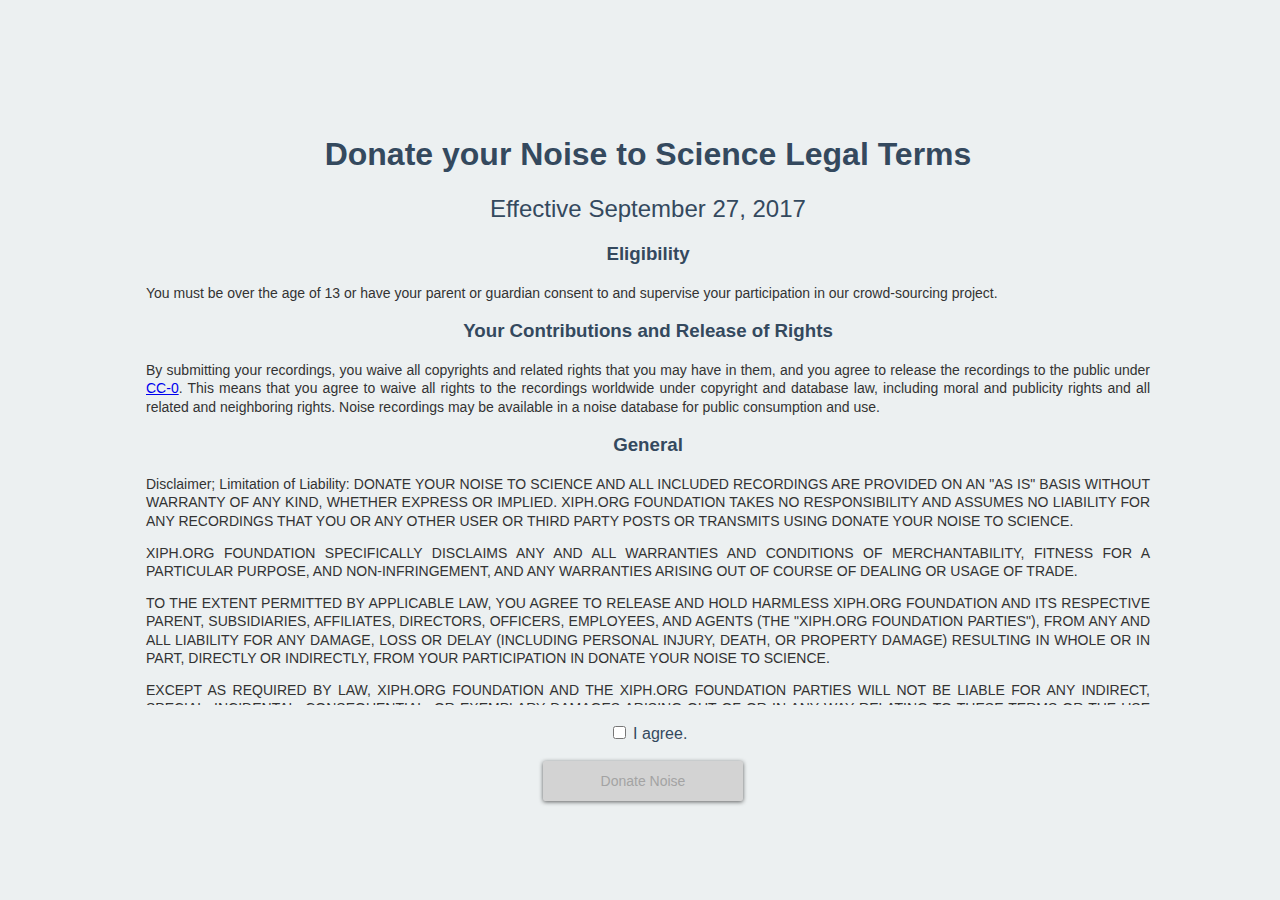
==== donate.html @ b4725578 "Upload indicator." ====
<!DOCTYPE html>
<html>

<head>
  <title>Capture sound</title>
  <meta charset="utf-8">
</head>

<body>
  <style>
    p {
      font-family: Verdana, Arial, Helvetica, sans-serif;
      color: #333333;
      font-size: 14px;
      line-height: 1.3em;
      text-align: justify;
    }

    .btn {
      position: relative;

      /* margin: 10px 10px; */
      margin-right: 10px;
      margin-bottom: 10px;
      padding: 0;

      overflow: hidden;

      border-width: 0;
      outline: none;
      border-radius: 2px;
      box-shadow: 0 1px 4px rgba(0, 0, 0, .6);

      background-color: #2ecc71;
      color: #ecf0f1;

      transition: background-color .3s;
      font-size: 14px;
      width: 200px;
    }

    .btn:hover,
    .btn:focus {
      background-color: #27ae60;
    }

    .btn>* {
      position: relative;
    }

    .btn span {
      display: block;
      padding: 12px 24px;
    }

    .btn:before {
      content: "";

      position: absolute;
      top: 50%;
      left: 50%;

      display: block;
      width: 0;
      padding-top: 0;

      border-radius: 100%;

      background-color: rgba(236, 240, 241, .3);

      -webkit-transform: translate(-50%, -50%);
      -moz-transform: translate(-50%, -50%);
      -ms-transform: translate(-50%, -50%);
      -o-transform: translate(-50%, -50%);
      transform: translate(-50%, -50%);
    }

    .btn:active:before {
      width: 120%;
      padding-top: 120%;

      transition: width .2s ease-out, padding-top .2s ease-out;
    }
    /* Styles, not important */

    *,
    *:before,
    *:after {
      box-sizing: border-box;
    }

    html {
      position: relative;
      height: 100%;
    }

    body {
      position: absolute;
      top: 50%;
      left: 50%;

      -webkit-transform: translate(-50%, -50%);
      -moz-transform: translate(-50%, -50%);
      -ms-transform: translate(-50%, -50%);
      -o-transform: translate(-50%, -50%);
      transform: translate(-50%, -50%);

      background-color: #ecf0f1;
      color: #34495e;
      font-family: Trebuchet, Arial, sans-serif;
      text-align: center;
      width: 80%;
    }

    h2 {
      font-weight: normal;
    }

    .btn.orange {
      background-color: #e67e22;
    }

    .btn.orange:hover,
    .btn.orange:focus {
      background-color: #d35400;
    }

    .btn.red {
      background-color: #e74c3c;
    }

    .btn.red:hover,
    .btn.red:focus {
      background-color: #c0392b;
    }

    .btn:disabled {
      background-color: lightgray;
      color: #A3A3A3;
    }

    .btn:hover:disabled {
      background-color: lightgray;
      color: #A3A3A3;
    }

    #donate_form {
      text-align: left;
    }

    #disclaimer {
      height: 600px;
      overflow-x: hidden;
      overflow-y: scroll;
      padding: 10px;
    }
  </style>
  <div id="disclaimer">
    <div class="terms-content">
      <h1>Donate your Noise to Science Legal Terms</h1>
      <h2>Effective September 27, 2017</h2>
      <h3>Eligibility</h3>
      <p>You must be over the age of 13 or have your parent or guardian consent to and supervise your participation in our crowd-sourcing
        project.
      </p>
      <h3>Your Contributions and Release of Rights</h3>
      <p>By submitting your recordings, you waive all copyrights and related rights that you may have in them, and you agree
        to release the recordings to the public under <a href="https://creativecommons.org/publicdomain/zero/1.0/">CC-0</a>.
        This means that you agree to waive all rights to the recordings worldwide under copyright and database law, including
        moral and publicity rights and all related and neighboring rights. Noise recordings may be available in a noise database for public consumption and use.</p>
      <h3>General</h3>
      <p>Disclaimer; Limitation of Liability: DONATE YOUR NOISE TO SCIENCE AND ALL INCLUDED RECORDINGS ARE PROVIDED ON AN "AS IS" BASIS WITHOUT
        WARRANTY OF ANY KIND, WHETHER EXPRESS OR IMPLIED. XIPH.ORG FOUNDATION TAKES NO RESPONSIBILITY AND ASSUMES NO LIABILITY FOR ANY
        RECORDINGS THAT YOU OR ANY OTHER USER OR THIRD PARTY POSTS OR TRANSMITS USING DONATE YOUR NOISE TO SCIENCE.</p>
      <p>XIPH.ORG FOUNDATION SPECIFICALLY DISCLAIMS ANY AND ALL WARRANTIES AND CONDITIONS OF MERCHANTABILITY, FITNESS FOR A PARTICULAR PURPOSE,
        AND NON-INFRINGEMENT, AND ANY WARRANTIES ARISING OUT OF COURSE OF DEALING OR USAGE OF TRADE.</p>
      <p>TO THE EXTENT PERMITTED BY APPLICABLE LAW, YOU AGREE TO RELEASE AND HOLD HARMLESS XIPH.ORG FOUNDATION AND ITS RESPECTIVE
        PARENT, SUBSIDIARIES, AFFILIATES, DIRECTORS, OFFICERS, EMPLOYEES, AND AGENTS (THE "XIPH.ORG FOUNDATION PARTIES"), FROM ANY AND
        ALL LIABILITY FOR ANY DAMAGE, LOSS OR DELAY (INCLUDING PERSONAL INJURY, DEATH, OR PROPERTY DAMAGE) RESULTING IN WHOLE
        OR IN PART, DIRECTLY OR INDIRECTLY, FROM YOUR PARTICIPATION IN DONATE YOUR NOISE TO SCIENCE.</p>
      <p>EXCEPT AS REQUIRED BY LAW, XIPH.ORG FOUNDATION AND THE XIPH.ORG FOUNDATION PARTIES WILL NOT BE LIABLE FOR ANY INDIRECT, SPECIAL, INCIDENTAL,
        CONSEQUENTIAL, OR EXEMPLARY DAMAGES ARISING OUT OF OR IN ANY WAY RELATING TO THESE TERMS OR THE USE OF OR INABILITY
        TO USE THE SERVICES, INCLUDING WITHOUT LIMITATION DIRECT AND INDIRECT DAMAGES FOR LOSS OF GOODWILL, WORK STOPPAGE,
        LOST PROFITS, LOSS OF DATA, AND COMPUTER FAILURE OR MALFUNCTION, EVEN IF ADVISED OF THE POSSIBILITY OF SUCH DAMAGES
        AND REGARDLESS OF THE THEORY (CONTRACT, TORT, OR OTHERWISE) UPON WHICH SUCH CLAIM IS BASED. THE COLLECTIVE LIABILITY
        OF XIPH.ORG FOUNDATION AND THE XIPH.ORG FOUNDATION PARTIES UNDER THIS AGREEMENT WILL NOT EXCEED $500 (FIVE HUNDRED DOLLARS). SOME JURISDICTIONS
        DO NOT ALLOW THE EXCLUSION OR LIMITATION OF INCIDENTAL, CONSEQUENTIAL, OR SPECIAL DAMAGES, SO THIS EXCLUSION AND
        LIMITATION MAY NOT APPLY TO YOU.</p>
      <p>Updates: Xiph.Org Foundation may update these Terms from time to time to address a new feature of the Services or to clarify a
        provision. The updated Terms will be posted online. If the changes are substantive, we will announce the update through
        Xiph.Org Foundation's usual channels for such announcements such as blog posts and forums. Your continued use of the Services
        after the effective date of such changes constitutes your acceptance of such changes. To make your review more convenient,
        we will post an effective date at the top of this page.</p>
      <p>Termination: We may suspend or terminate your access to the Services at any time for any reason, we will make reasonable
        efforts to notify you by the email address associated with your account or the next time you attempt to access the
        Services. Regardless of any termination, all recordings that you submit to Xiph.Org Foundation will continue to be publicly available.</p>
      <p>Governing Law: These Legal Terms constitute the entire agreement between you and Xiph.Org Foundation concerning Donate your Noise to Science and
        are governed by the laws of the state of California, U.S.A.</p>
    </div>
  </div>
  <br>
  <div id="ask_donate">
    <input id="agree" type="checkbox"> 
    <label for="agree">I agree.</label>
    <br><br>
    <button class="btn" id="donate" disabled><span>Donate Noise</span></button>
  </div>
  <div id="donate_form" hidden>
    <h2>Thank you for donating your noise to science.</h2>
    <p>
      Submit noise from any environment where you might communicate using voice. That can be your office, your car, on the
      street, or anywhere you might use your phone or computer.
    </p>
    <p>
      Press "Record" and be silent while we record 1 minute of noise. You can stop the recording at any time by pressing the "Stop
      Record" button, or by waiting 1 minute until recording automatically stops.
    </p>
    <button class="btn red" id="record"><span>Record</span></button>
    <button class="btn green" id="stop_record"><span>Stop Record</span></button>
    <span id="rec_left_label">Time left: </span><span id="rec_left">0:00</span>
    <br>
    <p>
      Before you submit your noise, you may review it to make sure you didn't accidentaly record privacy sensitive audio.
    </p>
    <button class="btn" id="play"><span>Play Recording</span></button>
    <button class="btn" id="pause_play"><span>Stop Playback</span></button>
    <span id="play_pos_label">Time left: </span><span id="play_pos">0:00.0 / 0:00.0</span>
    <br>

    <button class="btn" id="submit"><span>Submit</span></button>
  </div>
  <script>
    var DonateNoiseController = (function () {
      var SAMPLES_PER_CHUNK = 4096;
      var CHUNK_MS = SAMPLES_PER_CHUNK / 44100 * 1000;
      var MAX_TIME = 60000;
      var audioCtx = null;
      var buffer = null;

      // Recording utils

      function getUserMedia(constraints) {
        if ('mediaDevices' in navigator)
          return navigator.mediaDevices.getUserMedia(constraints);

        let getUserMedia = navigator.getUserMedia ||
          navigator.webkitGetUserMedia || navigator.mozGetUserMedia;
        if (!getUserMedia)
          return Promise.reject(new Error("getUserMedia is not supported"));
        return new Promise(function (resolve, reject) {
          getUserMedia.call(navigator, constraints, resolve, reject);
        });
      }

      function stopStream(stream) {
        if ('getTracks' in stream) {
          stream.getTracks().forEach(function (t) { t.stop(); });
        } else {
          stream.stop();
        }
      }

      let isRecording = false;
      let recordingFrom = null;

      var scriptNode;
      function scriptNode_onaudioprocess(evt) {
        var inputBuffer = evt.inputBuffer;
        for (var channel = 0; channel < inputBuffer.numberOfChannels; channel++) {
          var inputData = inputBuffer.getChannelData(channel);
          buffer.push(new Float32Array(inputData));
        }

        var now = Date.now();
        onRecordingLeft({
          left: recordingEndsAt - now,
          duration: buffer.length * CHUNK_MS
        });
      }
      var sourceNode;

      function startRecording(stream) {
        isRecording = true;
        recordingFrom = stream;
        sourceNode = audioCtx.createMediaStreamSource(stream);
        sourceNode.connect(scriptNode);
        scriptNode.connect(audioCtx.destination);
        onRecordingStateChange({ state: 'recording' });
      }

      function stopRecording(stream) {
        stopStream(stream);
        scriptNode.disconnect(audioCtx.destination);
        sourceNode.disconnect(scriptNode);
        sourceNode = null;
        recordingFrom = null;
        isRecording = false;
        onRecordingStateChange({ state: 'stop' });
      }

      // Playback utils

      var scriptNode2;
      function scriptNode2_onaudioprocess(evt) {
        if (playingPosition >= buffer.length) {
          stopBufferPlayback(playingBufferAt);
          return;
        }
        var outputBuffer = evt.outputBuffer;
        for (var channel = 0; channel < outputBuffer.numberOfChannels; channel++) {
          var outputData = outputBuffer.getChannelData(channel);
          outputData.set(buffer[playingPosition]);
        }
        playingPosition++;
        reportPlaybackProgress();
      }

      var isPlayingBuffer = false;
      var playingPosition = 0;
      var playingBufferAt = null;
      var destinationNode = null;
      function startBufferPlayback(audio, start) {
        isPlayingBuffer = true;
        playingBufferAt = audio;
        playingPosition = start || 0;
        destinationNode = audioCtx.createMediaStreamDestination();
        scriptNode2.connect(destinationNode);
        audio.srcObject = destinationNode.stream;
        audio.play();
      }

      function stopBufferPlayback(audio) {
        scriptNode2.disconnect(destinationNode);
        audio.pause();
        destinationNode = null;
        playingBufferAt = null;
        isPlayingBuffer = false;
      }

      function reportPlaybackProgress() {
        onPlaybackPosition({
          position: playingPosition * CHUNK_MS,
          duration: buffer ? buffer.length * CHUNK_MS : 0
        });
      }

      // main

      function playAt(start) {
        var audio = new Audio();
        audio.addEventListener("play", function () {
          reportPlaybackProgress();
          onPlaybackStateChange({ state: 'playing' });
        });
        audio.addEventListener("pause", function () {
          reportPlaybackProgress();
          onPlaybackStateChange({ state: 'stop' });
        });
        document.body.appendChild(audio);
        startBufferPlayback(audio, start);
      }

      var recordingTimeout;
      var recordingEndsAt;
      function record(maxTime) {
        getUserMedia({ audio: true }).then(function (stream) {
          startRecording(stream);
          recordingEndsAt = Date.now() + maxTime;
          recordingTimeout = setTimeout(function () {
            stopRecording(stream);
          }, maxTime);
        }, function (err) {
          alert("Cannot record " + err.message);
        });
      }

      var onRecordingStateChange;
      var onRecordingLeft;
      var onPlaybackStateChange;
      var onPlaybackPosition;

      return {
        initialize: function (params) {
          var nop = function () { };
          onRecordingStateChange = params.onRecordingStateChange || nop;
          onRecordingLeft = params.onRecordingLeft || nop;
          onPlaybackStateChange = params.onPlaybackStateChange || nop;
          onPlaybackPosition = params.onPlaybackPosition || nop;

          audioCtx = new (window.AudioContext || window.webkitAudioContext)();
          scriptNode = audioCtx.createScriptProcessor(SAMPLES_PER_CHUNK, 1, 1);
          scriptNode.onaudioprocess = scriptNode_onaudioprocess;
          scriptNode2 = audioCtx.createScriptProcessor(SAMPLES_PER_CHUNK, 1, 1);
          scriptNode2.onaudioprocess = scriptNode2_onaudioprocess;
        },
        record: function () {
          buffer = [];
          record(MAX_TIME);
        },
        stopRecording: function () {
          if (recordingFrom) {
            clearTimeout(recordingTimeout);
            stopRecording(recordingFrom);
          }
        },
        play: function () {
          playAt(0);
        },
        stopPlayback: function () {
          if (playingBufferAt) {
            stopBufferPlayback(playingBufferAt);
          }
        },
        getBuffer: function () {
          var total = buffer.reduce(function (acc, chunk) {
            return acc + chunk.length;
          }, 0);
          var data = new Int16Array(total);
          buffer.reduce(function (acc, chunk) {
            for (let i = 0; i < chunk.length; i++)
              acc[i] = chunk[i] * 32767;
            return acc.subarray(chunk.length);
          }, data);
          return data;
        },
      }
    })();
  </script>

  <script>
    var state = {
      recording: false,
      recording_left: 0,
      has_recording: false,
      recording_duration: 0,
      playing: false,
      submitted: false,
      submitting: false,
      current_time: 0,
    };

    var agree_btn = document.getElementById("agree");
    var donate_btn = document.getElementById("donate");

    agree_btn.addEventListener("click", function () {
      donate_btn.disabled = !agree_btn.checked;
    });

    donate_btn.addEventListener("click", function () {
      try {
        DonateNoiseController.initialize({
          onRecordingStateChange: function (evt) {
            if (evt.state == 'recording') {
              state = Object.assign({}, state, {
                recording: true,
                has_recording: false,
                submitted: false
              });
            } else {
              state = Object.assign({}, state, {
                recording: false,
                has_recording: true,
                submitted: false
              });
            }
            render();
          },
          onRecordingLeft: function (evt) {
            state = Object.assign({}, state, {
              recording_left: evt.left,
              recording_duration: evt.duration,
            });
            render();
          },
          onPlaybackStateChange: function (evt) {
            state = Object.assign({}, state, {
              playing: evt.state == 'playing',
            });
            render();
          },
          onPlaybackPosition: function (evt) {
            state = Object.assign({}, state, {
              current_time: evt.position,
              recording_duration: evt.duration,
            });
            render();
          },
        });
      } catch (e) {
        alert('Cannot enable recording/playback');
        return;
      }

      
      document.getElementById('disclaimer').setAttribute('hidden', 'hidden');
      document.getElementById('ask_donate').setAttribute('hidden', 'hidden');
      document.getElementById('donate_form').removeAttribute('hidden');

      render();
    });

    var record_btn = document.getElementById('record');
    record_btn.addEventListener("click", function () {
      DonateNoiseController.record();
    });
    var stop_record_btn = document.getElementById('stop_record');
    stop_record_btn.addEventListener("click", function () {
      DonateNoiseController.stopRecording();
    });
    var rec_left_span = document.getElementById('rec_left');

    var play_btn = document.getElementById('play');
    play_btn.addEventListener("click", function () {
      DonateNoiseController.play();
    });
    var pause_play_btn = document.getElementById('pause_play');
    pause_play_btn.addEventListener("click", function () {
      DonateNoiseController.stopPlayback();
    });
    var play_pos_span = document.getElementById('play_pos');

    var submit_btn = document.getElementById("submit");
    submit_btn.addEventListener("click", function () {
      var data = DonateNoiseController.getBuffer();

      var fd = new FormData();
      fd.append("author", "Fake Name");
      fd.append("attachment1", new Blob([data]));
      var xhr = new XMLHttpRequest();
      xhr.open("POST", "//demo.xiph.org/upload");
      xhr.onreadystatechange = function (event) {
        if (xhr.readyState === XMLHttpRequest.DONE) {
          if (xhr.status === 200) {
            state = Object.assign({}, state, {
              submitted: true
            });
          } else {
            alert("An error occured while trying to upload your noise, please try again later.");
          }
          state = Object.assign({}, state, {
            submitting: false
          });
          render();
        } 
      }
      state = Object.assign({}, state, {
        submitting: true
      });
      xhr.send(fd);
      render();
    });

    function format_time(t) {
      var f = (t / 1000).toFixed(1);
      var sec = f % 60;
      var min = (f - sec) / 60;
      return min + ":" + (sec | 0);
    }
    function render() {
      record_btn.disabled = state.recording || state.submitting;
      stop_record_btn.disabled = !state.recording || state.submitting;
      rec_left_span.textContent = format_time(state.recording_left);
      play_btn.disabled = !state.has_recording || state.playing || state.submitting;
      pause_play_btn.disabled = !state.has_recording || !state.playing || state.submitting;
      play_pos_span.textContent = format_time(state.current_time) + "/" + format_time(state.recording_duration);
      submit.disabled = !state.has_recording || state.submitted || state.submitting;
      submit.innerHTML = "<span>" + (state.submitting ? "Uploading ..." : "Submit") + "</span>";
    }
  </script>
</body>

</html>
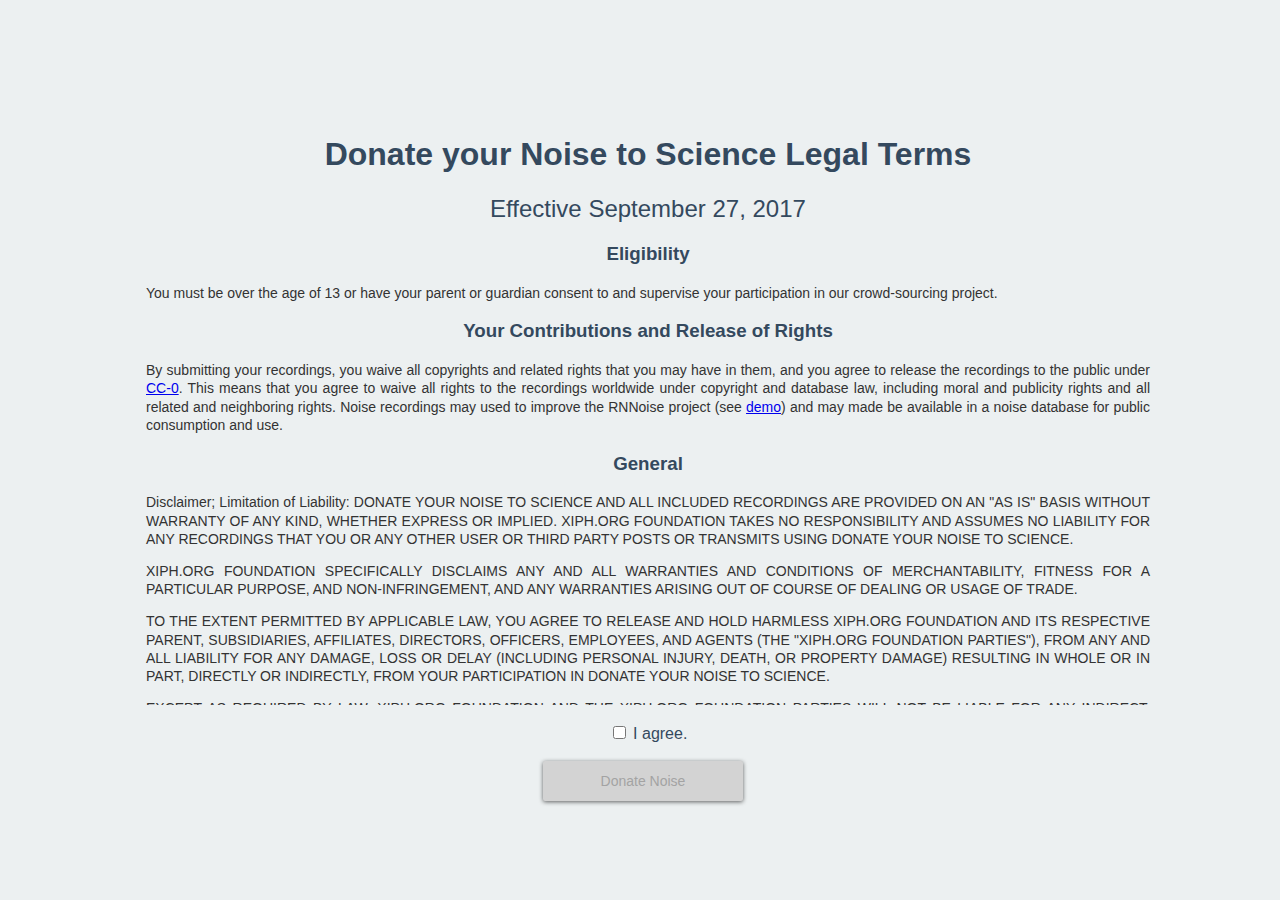
==== commit c3b128fd: "..." ====
--- a/donate.html
+++ b/donate.html
@@ -167,7 +167,8 @@
       <p>By submitting your recordings, you waive all copyrights and related rights that you may have in them, and you agree
         to release the recordings to the public under <a href="https://creativecommons.org/publicdomain/zero/1.0/">CC-0</a>.
         This means that you agree to waive all rights to the recordings worldwide under copyright and database law, including
-        moral and publicity rights and all related and neighboring rights. Noise recordings may be available in a noise database for public consumption and use.</p>
+        moral and publicity rights and all related and neighboring rights. Noise recordings may used to improve the 
+        RNNoise project (see <a href="https://people.xiph.org/~jm/demo/rnnoise/">demo</a>) and may made be available in a noise database for public consumption and use.</p>
       <h3>General</h3>
       <p>Disclaimer; Limitation of Liability: DONATE YOUR NOISE TO SCIENCE AND ALL INCLUDED RECORDINGS ARE PROVIDED ON AN "AS IS" BASIS WITHOUT
         WARRANTY OF ANY KIND, WHETHER EXPRESS OR IMPLIED. XIPH.ORG FOUNDATION TAKES NO RESPONSIBILITY AND ASSUMES NO LIABILITY FOR ANY
@@ -209,7 +210,7 @@
     <h2>Thank you for donating your noise to science.</h2>
     <p>
       Submit noise from any environment where you might communicate using voice. That can be your office, your car, on the
-      street, or anywhere you might use your phone or computer.
+      street, or anywhere you might use your phone or computer. This noise can be used to improve the training of the neural network in RNNoise (see <a <a href="https://people.xiph.org/~jm/demo/rnnoise/">demo</a>).
     </p>
     <p>
       Press "Record" and be silent while we record 1 minute of noise. You can stop the recording at any time by pressing the "Stop
@@ -226,8 +227,22 @@
     <button class="btn" id="pause_play"><span>Stop Playback</span></button>
     <span id="play_pos_label">Time left: </span><span id="play_pos">0:00.0 / 0:00.0</span>
     <br>
-
+    <p>
+      Where are you? (Optional)
+    </p>
+    <select id="kind">
+      <option value="none">Select Noise Type</option>
+      <option value="office">Office</option>
+      <option value="street">Street</option>
+      <option value="coffee">Restaurant</option>
+      <option value="car">Car</option>
+      <option value="train">Train</option>
+      <option value="other">Other</option>
+    </select>
+    <br>
+    <br>
     <button class="btn" id="submit"><span>Submit</span></button>
+    <span id="status"></span>
   </div>
   <script>
     var DonateNoiseController = (function () {
@@ -520,11 +535,14 @@
     var play_pos_span = document.getElementById('play_pos');
 
     var submit_btn = document.getElementById("submit");
+    var status_span = document.getElementById('status');
+    
     submit_btn.addEventListener("click", function () {
       var data = DonateNoiseController.getBuffer();
+      var kind = document.getElementById('kind');
 
       var fd = new FormData();
-      fd.append("author", "Fake Name");
+      fd.append("kind", kind.value);
       fd.append("attachment1", new Blob([data]));
       var xhr = new XMLHttpRequest();
       xhr.open("POST", "//demo.xiph.org/upload");
@@ -554,8 +572,10 @@
       var f = (t / 1000).toFixed(1);
       var sec = f % 60;
       var min = (f - sec) / 60;
-      return min + ":" + (sec | 0);
-    }
+      let secText = (sec < 10 ? "0" : "") + (sec | 0);
+      return min + ":" + secText;
+    }
+
     function render() {
       record_btn.disabled = state.recording || state.submitting;
       stop_record_btn.disabled = !state.recording || state.submitting;
@@ -565,6 +585,7 @@
       play_pos_span.textContent = format_time(state.current_time) + "/" + format_time(state.recording_duration);
       submit.disabled = !state.has_recording || state.submitted || state.submitting;
       submit.innerHTML = "<span>" + (state.submitting ? "Uploading ..." : "Submit") + "</span>";
+      status_span.textContent = state.submitted ? "It worked! Your donation is appreciated." : "";
     }
   </script>
 </body>
